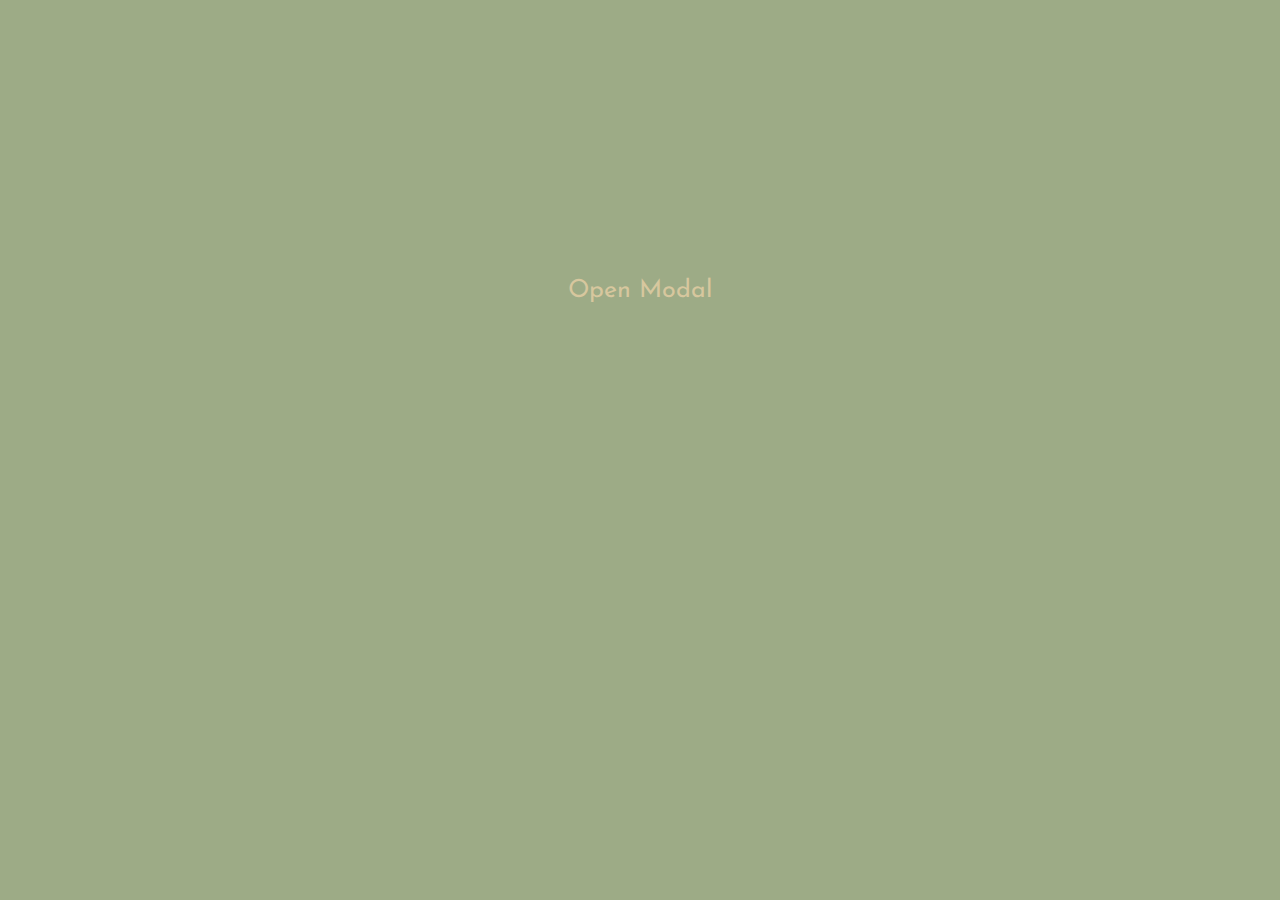
==== modal/index.html @ 4851b836 "sidebar y modal" ====
<!DOCTYPE html>
<html lang="en">
<head>
    <meta charset="UTF-8">
    <meta name="viewport" content="width=device-width, initial-scale=1.0">
    <meta http-equiv="X-UA-Compatible" content="ie=edge">
    <title>Modal</title>
    <link rel="stylesheet" href="https://cdnjs.cloudflare.com/ajax/libs/font-awesome/5.11.2/css/all.css">
    <link href="https://fonts.googleapis.com/css?family=Josefin+Sans&display=swap" rel="stylesheet">
    <link rel="stylesheet" href="styles/main.css">
    <script> </script>
</head>
<body>
    <div class="container">
    <div class="open"> <a href="#open-modal">Open Modal</a></div>
    <div class="modal" id="open-modal">
        <a href="#" class="close">Close Modal</a>
    </div>
    </div>
    
</body>
</html>
---- modal/styles/main.css ----
#open-modal {
  height: 300px;
  width: 400px;
  background-color: #e08f62;
  text-align: center;
  padding-top: 20px;
  opacity: 0;
  transition: 0.8s; }
  #open-modal .close {
    text-decoration: none;
    font-family: "Josefin Sans", sans-serif;
    font-size: 25px;
    color: #d7c79e;
    line-height: 40px; }
  #open-modal::after {
    font-family: 'Font Awesome\ 5 Free';
    content: "\f410";
    font-weight: 900;
    font-size: 25px;
    color: #d7c79e; }

#open-modal:target {
  transition: 1s;
  opacity: 1; }

body {
  margin: 0;
  padding: 0; }
  body .container {
    width: 100%;
    height: 100vh;
    background-color: #9dab86;
    display: flex;
    flex-direction: column;
    justify-content: center;
    align-items: center; }
    body .container .open {
      box-sizing: border-box;
      margin: 50px 0 50px 0; }
      body .container .open a {
        text-decoration: none;
        font-family: "Josefin Sans", sans-serif;
        font-size: 25px;
        color: #d7c79e; }

/*# sourceMappingURL=main.css.map */
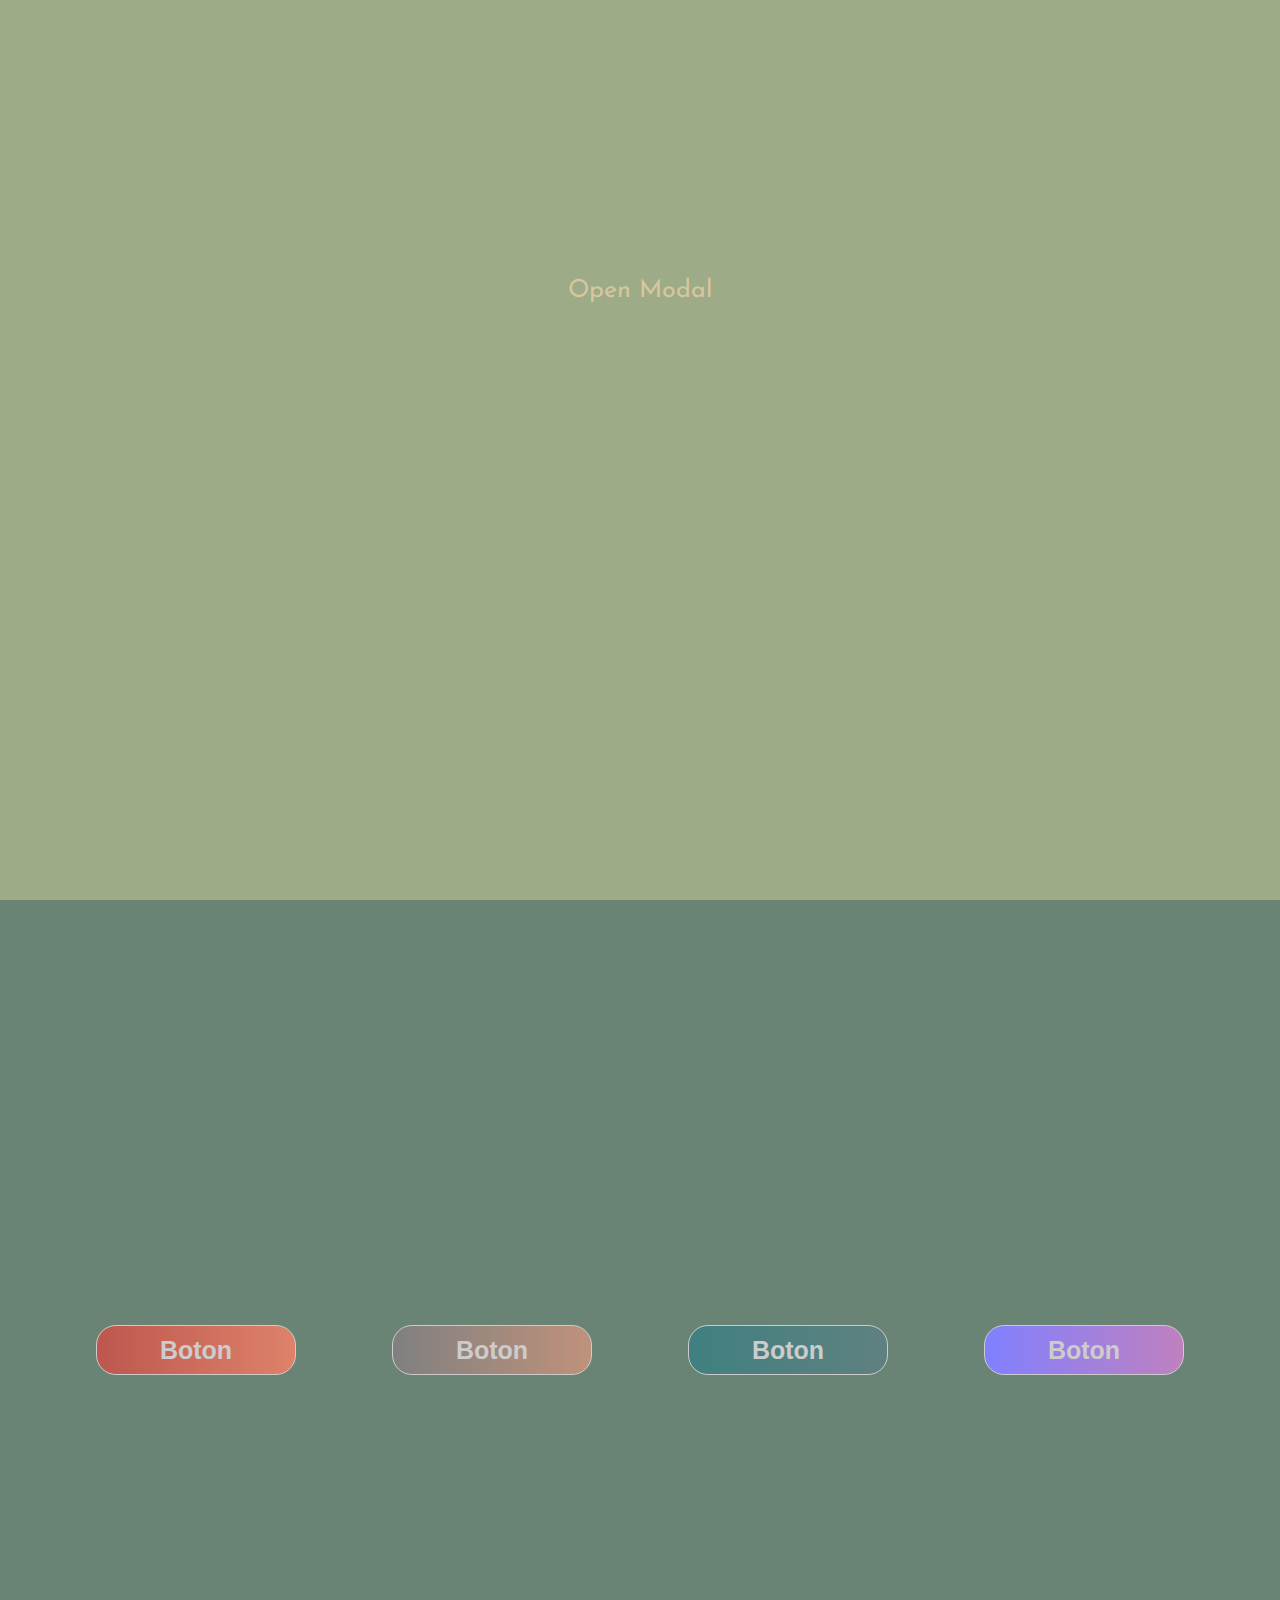
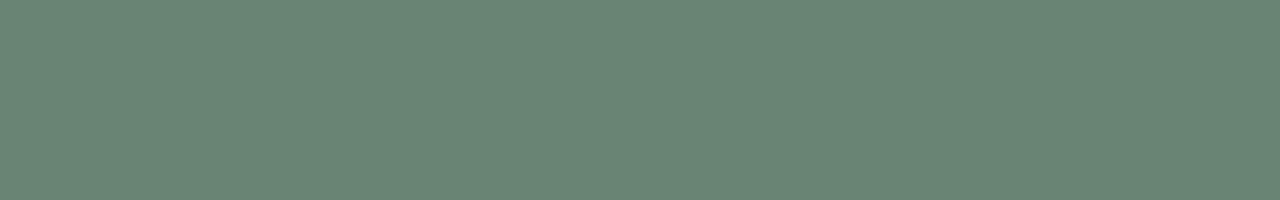
==== commit aeb5113a: "botones" ====
--- a/modal/index.html
+++ b/modal/index.html
@@ -17,6 +17,13 @@
         <a href="#" class="close">Close Modal</a>
     </div>
     </div>
+
+<div class="botones">
+    <button class="button button1">Boton</button>
+    <button class="button button2">Boton</button>
+    <button class="button button3">Boton</button>
+    <button class="button button4">Boton</button>
+</div>
     
 </body>
 </html>--- a/modal/styles/main.css
+++ b/modal/styles/main.css
@@ -1,3 +1,8 @@
+.botones {
+  display: flex;
+  justify-content: space-evenly;
+  align-items: center; }
+
 #open-modal {
   height: 300px;
   width: 400px;
@@ -43,4 +48,33 @@
         font-size: 25px;
         color: #d7c79e; }
 
+.botones {
+  background-color: #698474;
+  height: 100vh;
+  width: 100%; }
+  .botones .button {
+    width: 200px;
+    height: 50px;
+    border-radius: 20px;
+    border: 1.5px solid #cccccc;
+    color: #cccccc;
+    background-size: 200%;
+    font-size: 25px;
+    font-weight: 600; }
+  .botones .button:hover {
+    background-position: right center;
+    border: none; }
+
+.button1 {
+  background: linear-gradient(to right, #bd574e, #ffad87); }
+
+.button2 {
+  background: linear-gradient(to right, #808080, #ffa375); }
+
+.button3 {
+  background: linear-gradient(to right, #408080, #808080); }
+
+.button4 {
+  background: linear-gradient(to right, #8080ff, #ff8080); }
+
 /*# sourceMappingURL=main.css.map */
